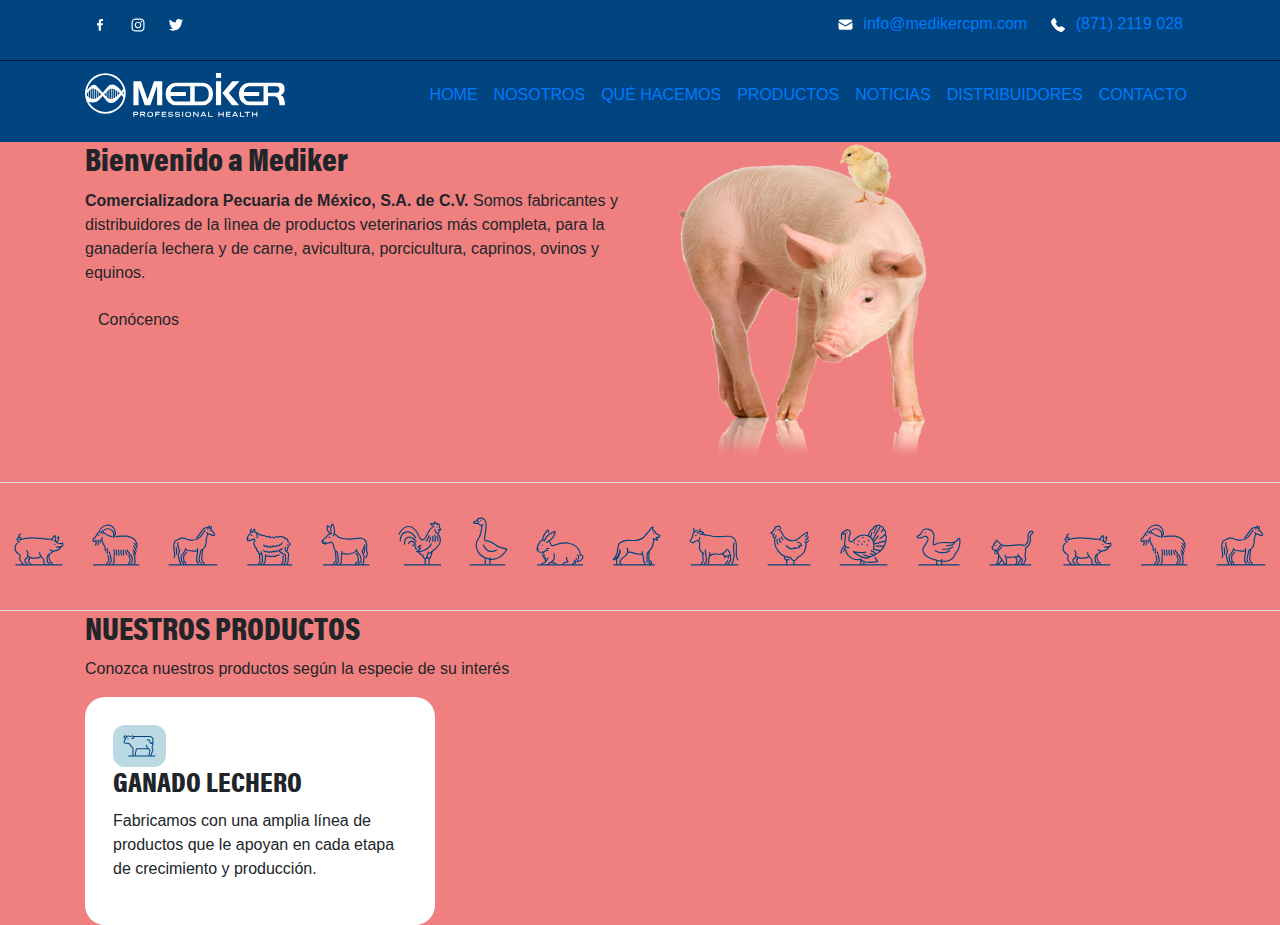
==== index.html @ 8873fb60 "Inicio del proyecto MEDIKER" ====
<!DOCTYPE html>
<html lang="en">
<head>
    <meta charset="UTF-8">
    <meta http-equiv="X-UA-Compatible" content="IE=edge">
    <meta name="viewport" content="width=device-width, initial-scale=1.0">
    <title>Mediker | Inicio</title>
    <!-- FONTS -->
    <link rel="stylesheet" href="https://use.typekit.net/yqw7ezx.css">
    <!-- ESTILOS GENERALES -->
    <link rel="stylesheet" href="Public/css/bootstrap.min.css">
    <link rel="stylesheet" href="Public/css/style.css?ver=1.0.00">
    <!-- ICONS -->
    <link rel="stylesheet" href="Public/css/ionicons.min.css">
</head>
<body>
    <div id="menu_principal">
        <div class="container">
            <header id="inicio_encabezado" class="encabezado">
            <!-- NAVEGACIÓN -->
                <div class="menu_social_top">
                    <!-- MENÚ REDES SOCIALES -->
                    <ul class="list_social">
                        <a href="#" class="social">
                            <li class="item_contact">
                                <svg xmlns="http://www.w3.org/2000/svg" width="6" height="11.692" viewBox="0 0 6 11.692" id="svg_facebook">
                                    <path class="icon_facebook" d="M198.132,27.621V22.312h-1.721V20.221h1.8c0-.675-.036-1.308.007-1.937a2.366,2.366,0,0,1,2.344-2.335c.6-.041,1.214-.007,1.852-.007v1.881c-.454.032-.917.068-1.381.095a.668.668,0,0,0-.679.668c-.04.525-.01,1.054-.01,1.627h2.027c-.082.666-.146,1.281-.248,1.891-.013.08-.221.176-.342.182-.468.021-.937.009-1.452.009v5.326Z" transform="translate(-196.411 -15.929)" fill="#fff"/>
                                </svg>
                            </li>
                        </a>
                        <a href="#" class="social">
                            <li class="item_contact"><img src="" alt="">
                                <svg xmlns="http://www.w3.org/2000/svg" width="14.001" height="14.04" viewBox="0 0 14.001 14.04" id="svg_facebook">
                                    <g transform="translate(234.459 35.5)">
                                        <path class="icon_instagram" d="M4.55,13.04c-.08-.007-.16-.018-.24-.02a7.191,7.191,0,0,1-1.552-.159A3.336,3.336,0,0,1,.414,10.984,4.658,4.658,0,0,1,.023,9C.007,7.6,0,6.2,0,4.792A9.023,9.023,0,0,1,.149,2.88,3.352,3.352,0,0,1,2.045.433,4.749,4.749,0,0,1,4,.037c1.8-.042,3.6-.064,5.393.023A4.148,4.148,0,0,1,10.906.4a3.4,3.4,0,0,1,2.016,2.768c.035.225.052.453.078.68V9.1c-.007.045-.016.09-.022.136-.028.256-.04.515-.084.769a3.457,3.457,0,0,1-1.115,2.084,3.847,3.847,0,0,1-2.387.905c-.308.021-.616.034-.924.05ZM4.919,1.2a11.745,11.745,0,0,0-1.736.113,2.108,2.108,0,0,0-1.85,1.718A6.822,6.822,0,0,0,1.2,4.386Q1.16,5.969,1.177,7.554c.007.725.028,1.452.1,2.172a2.159,2.159,0,0,0,1.039,1.707,2.77,2.77,0,0,0,1.382.383c.936.034,1.873.05,2.81.073v-.02c.343,0,.688.01,1.031,0,.741-.026,1.488-.017,2.22-.11a2.123,2.123,0,0,0,1.925-1.7,5.608,5.608,0,0,0,.139-1.234q.032-1.972.019-3.945A12.938,12.938,0,0,0,11.747,3.3,2.17,2.17,0,0,0,9.923,1.333a7.513,7.513,0,0,0-1.364-.122Q7.5,1.2,6.441,1.195,5.68,1.195,4.919,1.2ZM6.5,9.873a3.332,3.332,0,1,1,.023,0ZM4.339,6.526A2.169,2.169,0,1,0,6.5,4.355,2.163,2.163,0,0,0,4.339,6.526Zm5.639-2.7a.781.781,0,1,1,.008,0Z" transform="translate(-233.959 -35)" fill="#fff"/>
                                        <path class="icon_instagram" d="M8.482,13.54l-3.977,0-.075-.007c-.049,0-.095-.01-.132-.011a7.59,7.59,0,0,1-1.66-.174A3.825,3.825,0,0,1-.038,11.2a5.086,5.086,0,0,1-.439-2.19C-.49,7.848-.5,6.321-.5,4.79A9.476,9.476,0,0,1-.34,2.773,3.842,3.842,0,0,1,1.83-.019,5.323,5.323,0,0,1,3.986-.463C4.719-.48,5.687-.5,6.676-.5s1.9.02,2.739.061a4.6,4.6,0,0,1,1.7.388,3.887,3.887,0,0,1,2.3,3.147c.025.163.042.324.058.479.007.073.015.147.023.22l0,.028V9.135l-.006.039-.008.05c0,.022-.008.043-.01.065-.009.078-.016.161-.023.243-.016.178-.032.362-.064.551a3.96,3.96,0,0,1-1.276,2.375,4.326,4.326,0,0,1-2.685,1.03c-.228.015-.457.027-.679.038l-.253.013Zm-3.908-1H8.456l.242-.012c.218-.011.443-.022.662-.037a3.325,3.325,0,0,0,2.089-.781A2.947,2.947,0,0,0,12.4,9.917c.026-.15.039-.307.054-.472.008-.089.016-.179.026-.267.005-.044.012-.084.019-.123h0V3.879c-.008-.068-.015-.136-.021-.2-.015-.149-.029-.29-.051-.427A2.905,2.905,0,0,0,10.7.86,3.624,3.624,0,0,0,9.366.56C8.539.52,7.659.5,6.676.5S4.737.52,4.01.537a4.192,4.192,0,0,0-1.75.348,2.851,2.851,0,0,0-1.622,2.1A8.7,8.7,0,0,0,.5,4.794C.5,6.318.51,7.841.522,9A4.137,4.137,0,0,0,.866,10.77a2.832,2.832,0,0,0,2.012,1.606,6.76,6.76,0,0,0,1.445.145c.076,0,.148.009.211.016Zm2.41-.139-.49-.012-.841-.02c-.647-.014-1.315-.029-1.974-.054a3.234,3.234,0,0,1-1.628-.458A2.654,2.654,0,0,1,.777,9.773C.7,8.982.684,8.21.677,7.559.666,6.5.672,5.431.7,4.374A7.3,7.3,0,0,1,.845,2.925,2.607,2.607,0,0,1,3.1.824,12.137,12.137,0,0,1,4.913.7C5.406.7,5.92.695,6.441.695c.681,0,1.376.005,2.124.016a8.094,8.094,0,0,1,1.456.132,2.661,2.661,0,0,1,2.221,2.4,13.363,13.363,0,0,1,.1,1.633c.008,1.352,0,2.683-.019,3.955a5.988,5.988,0,0,1-.154,1.345A2.619,2.619,0,0,1,9.82,12.253a16.56,16.56,0,0,1-1.7.1c-.186,0-.378.009-.565.015-.124,0-.257.007-.418.007H6.985ZM6.441,1.695c-.517,0-1.027,0-1.515.009a11.318,11.318,0,0,0-1.662.107A1.6,1.6,0,0,0,1.821,3.145,6.394,6.394,0,0,0,1.7,4.4c-.024,1.046-.03,2.106-.019,3.152.006.631.022,1.376.095,2.129a1.667,1.667,0,0,0,.8,1.33,2.267,2.267,0,0,0,1.138.309c.652.024,1.317.039,1.96.053l.354.008v-.008h.478c.21,0,.42,0,.63,0,.148,0,.27,0,.382-.006.194-.007.389-.011.578-.016a15.575,15.575,0,0,0,1.6-.09,1.636,1.636,0,0,0,1.5-1.326,5.1,5.1,0,0,0,.125-1.123c.021-1.265.027-2.588.019-3.933a12.388,12.388,0,0,0-.09-1.513q0-.034-.009-.067A1.285,1.285,0,0,1,9.987,4.325H9.973a1.262,1.262,0,0,1-.342-.05,3.775,3.775,0,0,1,.723,2.273A3.865,3.865,0,0,1,9.219,9.254a3.79,3.79,0,0,1-2.7,1.119H6.5A3.844,3.844,0,0,1,3.765,9.222,3.8,3.8,0,0,1,2.66,6.511,3.857,3.857,0,0,1,6.493,2.678h.034a3.856,3.856,0,0,1,2.233.729A1.277,1.277,0,0,1,9.695,1.8,7.668,7.668,0,0,0,8.55,1.71C7.807,1.7,7.117,1.695,6.441,1.695Zm.052,1.983A2.854,2.854,0,0,0,3.66,6.518a2.8,2.8,0,0,0,.817,2A2.851,2.851,0,0,0,6.5,9.373h.02A2.86,2.86,0,0,0,9.354,6.537a2.791,2.791,0,0,0-.806-2,2.86,2.86,0,0,0-2.031-.862Zm.015,5.516h0a2.669,2.669,0,0,1,0-5.339h0a2.669,2.669,0,1,1,0,5.339Zm0-4.839v.5a1.664,1.664,0,1,0,1.187.49A1.672,1.672,0,0,0,6.5,4.855Z" transform="translate(-233.959 -35)" fill="rgba(0,0,0,0)"/>
                                    </g>
                                </svg>
                            </li>
                        </a>
                        <a href="#" class="social">
                            <li class="item_contact">
                                <svg xmlns="http://www.w3.org/2000/svg" width="14" height="11.614" viewBox="0 0 14 11.614" id="svg_twitter">
                                    <path class="icon_twitter" d="M247.073,25.076a3.093,3.093,0,0,1-2.65-2l1.22-.081a3.089,3.089,0,0,1-2.253-2.87l1.045.261a3.253,3.253,0,0,1-.638-3.849,8.443,8.443,0,0,0,6.039,3.022A2.974,2.974,0,0,1,250.8,16.7a2.744,2.744,0,0,1,3.5-.188,1.325,1.325,0,0,0,1.469.126c.272-.094.528-.234.792-.353l.114.115-1.018,1.373,1.361-.336c-.177.225-.271.436-.433.534-.938.57-.921,1.506-1.065,2.44a8.231,8.231,0,0,1-12.382,6.035c-.029-.017-.047-.053-.12-.138A6.09,6.09,0,0,0,247.073,25.076Z" transform="translate(-243.016 -15.968)" fill="#fff"/>
                                </svg>
                            </li>
                        </a>
                    </ul>
                    <!-- MENÚ REDES SOCIALES -->
                    <ul class="list_contacto">
                        <a href="#">
                            <li class="item_contact">
                                <svg xmlns="http://www.w3.org/2000/svg" width="14.999" height="11.32" viewBox="0 0 14.999 11.32" id="svg_envelope">
                                    <g transform="translate(180.331 33.402)">
                                        <path class="icon_envelope" d="M2.1,10.315A2.042,2.042,0,0,1,.049,8.673,2,2,0,0,1,0,8.24Q0,5.629,0,3.018c0-.027,0-.054,0-.1L.152,3q3.166,1.932,6.33,3.868a.891.891,0,0,0,1.021,0q3.181-1.947,6.368-3.882c.041-.025.086-.049.129-.074V8.5c-.034.136-.062.272-.107.4a2.046,2.046,0,0,1-2,1.415q-2.529,0-5.058.005Q4.47,10.32,2.1,10.315Zm4.8-4.523Q3.541,3.738.176,1.691a.145.145,0,0,1-.077-.2A2.063,2.063,0,0,1,2.147,0Q4.575,0,7,0h4.853a2.018,2.018,0,0,1,1.791.941,3.946,3.946,0,0,1,.253.54c.049.1.013.158-.084.216q-2.5,1.523-5,3.053c-.568.346-1.137.691-1.7,1.041a.191.191,0,0,1-.1.035A.2.2,0,0,1,6.906,5.792Z" transform="translate(-179.831 -32.902)" fill="#fff"/>
                                        <path class="icon_envelope" d="M6.837,10.82c-1.619,0-3.211,0-4.734-.005A2.553,2.553,0,0,1-.44,8.78,2.481,2.481,0,0,1-.5,8.24c0-1.561,0-3.27,0-5.222,0-.039,0-.073,0-.117l.049-.822.766.444.086.05.006,0L1.5,3.242C3.222,4.291,5,5.375,6.743,6.445a.4.4,0,0,0,.5,0C9.159,5.272,11.112,4.084,13,2.935l.611-.372.09-.052.046-.026.752-.439V8.557l-.015.06c-.008.034-.017.068-.025.1-.026.109-.053.222-.094.342a2.537,2.537,0,0,1-2.471,1.755C10.153,10.818,8.451,10.82,6.837,10.82ZM.5,3.8c0,1.63,0,3.089,0,4.437a1.507,1.507,0,0,0,.035.325A1.536,1.536,0,0,0,2.105,9.815c1.522,0,3.114.005,4.732.005s3.315,0,5.057-.005A1.544,1.544,0,0,0,13.419,8.74c.026-.076.047-.163.068-.254l.012-.051V3.8C11.618,4.947,9.673,6.13,7.763,7.3a1.393,1.393,0,0,1-1.543,0C4.477,6.228,2.7,5.144.983,4.1ZM7.01,6.328a.689.689,0,0,1-.361-.107c-1.837-1.122-4.26-2.6-6.733-4.1a.636.636,0,0,1-.3-.761A2.547,2.547,0,0,1,2.147-.5q1.618,0,3.236,0h6.47A2.527,2.527,0,0,1,14.062.667a2.444,2.444,0,0,1,.221.445c.023.057.045.111.068.159a.64.64,0,0,1-.28.856c-1.287.783-2.6,1.584-3.865,2.359l-1.514.924c-.433.264-.88.536-1.316.807A.683.683,0,0,1,7.01,6.328ZM.663,1.4C2.986,2.814,5.25,4.2,7.008,5.269c.389-.241.782-.48,1.164-.712l1.512-.924c1.193-.729,2.423-1.481,3.64-2.222a1.19,1.19,0,0,0-.1-.191A1.513,1.513,0,0,0,11.853.5H2.148A1.585,1.585,0,0,0,.663,1.4Z" transform="translate(-179.831 -32.902)" fill="rgba(0,0,0,0)"/>
                                    </g>
                                </svg>
                                info@medikercpm.com
                            </li>
                        </a>
                        <a href="#">
                            <li class="item_contact">
                                <svg xmlns="http://www.w3.org/2000/svg" width="14" height="14.019" viewBox="0 0 14 14.019" id="svg_phone">
                                    <path class="icon_phone" d="M1106.02,29.786a7.009,7.009,0,0,1-1.835-.429,12.9,12.9,0,0,1-3.687-2.181,15.9,15.9,0,0,1-3.859-4.547,9.247,9.247,0,0,1-1.085-2.94,1.163,1.163,0,0,1,.142-.865,11.475,11.475,0,0,1,2.313-2.745c.059-.05.125-.093.188-.139a.8.8,0,0,1,1.086.1.68.68,0,0,1,.119.127,18,18,0,0,1,1.734,2.85,3.6,3.6,0,0,1,.166.466.691.691,0,0,1-.149.709c-.23.243-.482.467-.733.687-.317.278-.327.275-.16.665a6.388,6.388,0,0,0,3.686,3.574.257.257,0,0,0,.354-.09c.195-.249.408-.482.621-.718a.877.877,0,0,1,1.1-.251c.465.218.934.436,1.375.7.575.344,1.126.73,1.682,1.1a1.039,1.039,0,0,1,.421.611.543.543,0,0,1-.052.45,3.252,3.252,0,0,1-.312.456,11.069,11.069,0,0,1-2.777,2.274A1.994,1.994,0,0,1,1106.02,29.786Z" transform="translate(-1095.528 -15.767)" fill="#fff"/>
                                </svg>
                                (871) 2119 028
                            </li>
                        </a>
                    </ul>
                </div>
                <nav class="navbar navbar-expand-lg">
                    <a class="navbar-brand" href="#">
                        <img src="Public/images/svg/mediker.svg" alt="logotipo Mediker">
                    </a>
                    <button class="navbar-toggler" type="button" data-toggle="collapse" data-target="#navbarNav" aria-controls="navbarNav" aria-expanded="false" aria-label="Toggle navigation">
                        <span class="navbar-toggler-icon"></span>
                    </button>
                    <div class="collapse navbar-collapse" id="navbarNav">
                        <ul class="navbar-nav">
                            <li class="nav-item active">
                                <a class="nav-link" href="#">HOME</a>
                            </li>
                            <li class="nav-item">
                                <a class="nav-link" href="#">NOSOTROS</a>
                            </li>
                            <li class="nav-item">
                                <a class="nav-link" href="#">QUÉ HACEMOS</a>
                            </li>
                            <li class="nav-item">
                                <a class="nav-link">PRODUCTOS</a>
                            </li>
                            <li class="nav-item">
                                <a class="nav-link">NOTICIAS</a>
                            </li>
                            <li class="nav-item">
                                <a class="nav-link">DISTRIBUIDORES</a>
                            </li>
                            <li class="nav-item">
                                <a class="nav-link">CONTACTO</a>
                            </li>
                        </ul>
                    </div>
                </nav>
                <!-- SLIDER -->
            </header>
        </div>
    </div>
    <section id="slide">

    </section>
    <!-- BIENVENIDO -->
    <section id="bienvenido" class="bienvenido">
        <div class="container">
            <div class="row">
                <div class="col-md-6">
                    <h1 class="tit_general">Bienvenido a Mediker</h1>
                    <p class="txt_general"><b>Comercializadora Pecuaria de México, S.A. de C.V.</b> Somos fabricantes y distribuidores de la lìnea de productos veterinarios más completa, para la ganadería lechera y de carne, avicultura, porcicultura, caprinos, ovinos y equinos.</p>
                    <div class="cont_btn">
                        <a href="#" class="btn btn_principal">Conócenos</a>
                    </div>
                </div>
                <div class="col-md-6">
                    <img class="img-fluid" src="Public/images/Mediker-cuidado-de-los-animales.png" alt="Mediker - Comercializadora Pecuaria de México">
                </div>
            </div>
        </div>
    </section>
    <!-- LIST ANIMALES -->
    <section id="animals" class="cont_animals">
        <ul class="list_animals">
            <li class="item_animals">
                <img src="Public/images/svg/cerdito.svg" alt="icono de un cerdito - Mediker">
            </li>
            <li class="item_animals">
                <img src="Public/images/svg/cabra.svg" alt="icono de una cabra - Mediker">
            </li>
            <li class="item_animals">
                <img src="Public/images/svg/caballo.svg" alt="icono de un caballo - Mediker">
            </li>
            <li class="item_animals">
                <img src="Public/images/svg/borrego.svg" alt="icono de un borrego - Mediker">
            </li>
            <li class="item_animals">
                <img src="Public/images/svg/burro.svg" alt="icono de un burro - Mediker">
            </li>
            <li class="item_animals">
                <img src="Public/images/svg/gallo.svg" alt="icono de un gallo - Mediker">
            </li>
            <li class="item_animals">
                <img src="Public/images/svg/ganzo.svg" alt="icono de un ganzo - Mediker">
            </li>
            <li class="item_animals">
                <img src="Public/images/svg/conejo.svg" alt="icono de un conejo - Mediker">
            </li>
            <li class="item_animals">
                <img src="Public/images/svg/perro.svg" alt="icono de un perro - Mediker">
            </li>
            <li class="item_animals">
                <img src="Public/images/svg/vaca.svg" alt="icono de un vaca - Mediker">
            </li>
            <li class="item_animals">
                <img src="Public/images/svg/gallina.svg" alt="icono de un gallina - Mediker">
            </li>
            <li class="item_animals">
                <img src="Public/images/svg/guajolote.svg" alt="icono de un guajolote - Mediker">
            </li>
            <li class="item_animals">
                <img src="Public/images/svg/pato.svg" alt="icono de un pato - Mediker">
            </li>
            <li class="item_animals">
                <img src="Public/images/svg/gato.svg" alt="icono de un gato - Mediker">
            </li>
            <li class="item_animals">
                <img src="Public/images/svg/cerdito.svg" alt="icono de un cerdito - Mediker">
            </li>
            <li class="item_animals">
                <img src="Public/images/svg/cabra.svg" alt="icono de una cabra - Mediker">
            </li>
            <li class="item_animals">
                <img src="Public/images/svg/caballo.svg" alt="icono de un caballo - Mediker">
            </li>
        </ul>
    </section>
    <section id="nuestros_productos">
        <div class="container">
            <div class="row">
                <div class="col-md-12">
                    <h2 class="tit_secundario">NUESTROS PRODUCTOS</h2>
                    <p>Conozca nuestros productos según la especie de su interés</p>
                </div>
            </div>
            <div class="row">
                <div class="col-md-4">
                    <article class="card_product">
                        <div class="cont_card_icon">
                            <img src="Public/images/svg/vaca_lechera.svg" alt="Mediker icono de una vaca lechera">
                            <h3 class="tit_tercero">GANADO LECHERO</h3>
                            <p class="txt_general">Fabricamos con una amplia línea de productos que le apoyan en cada etapa de crecimiento y producción.</p>
                        </div>
                    </article>
                </div>
                <div class="col-md-4"></div>
                <div class="col-md-4"></div>
            </div>
        </div>
    </section>
    
    <!-- JQUERY -->
    <script src="https://ajax.googleapis.com/ajax/libs/jquery/3.3.1/jquery.min.js"></script>

    <!-- SCRIPT GENERALES -->
    <script type="text/javascript" src="Public/js/bootstrap.min.js"></script>
</body>
</html>
---- Public/css/style.css ----
@font-face {
    font-family: 'acumin_pro_condensed_blackRg';
    src: url('../fonts/acumin_pro_condensed_black-webfont.woff2') format('woff2'),
         url('../fonts/acumin_pro_condensed_black-webfont.woff') format('woff');
    font-weight: normal;
    font-style: normal;
}

:root{
    --color-white:#ffffff;
    --color-black:#000000;
    --color-azul-light:#BAD9E2;
    --color-azul-rey:#004480;
    --color-azul-rey-dark:#00173E;
    --color-gris-white:#DFDFDF;
    --font-acumin-variable-concept:'acumin_pro_condensed_blackRg';
    --font-acumin-pro-condensed: acumin-pro-condensed, sans-serif;
}

body{
    background-color: lightcoral;
    font-size: 16px;
}

    /* FONTS */
h1, h2, h3, h4{
    font-family: var(--font-acumin-variable-concept);
}
p, a{
    font-family: var(--font-acumin-pro-condensed);
}
.tit_general{
    font-size: 2rem;
    font-family: var(--font-acumin-variable-concept);
}
.txt_general{
    font-family: var(--font-acumin-pro-condensed);
    font-size: 1rem;
    font-weight: normal;
    
}

/* __NAVEGACIÓN__ */
#menu_principal{
    background-color: var(--color-azul-rey);
}
#menu_principal > div::before, #menu_pringit scipal > div::after{
    position: absolute;
    content: "";
    width: 100%;
    left: 0;
    height: 1px;
    background-color: var(--color-azul-rey-dark);
}
#menu_principal > div::before{
    top: 60px;
}
#menu_principal > div::after{
    bottom: 0px;
}

#navbarNav{
    justify-content: flex-end!important;
}
.navbar{
    padding: 20px 0px;
}
    /* NAV TOP */
.menu_social_top{
    background-color: var(--color-azul-rey);
    width: 100%;
    display: flex;
    flex-direction: row;
    justify-content: space-between;
}
.list_social, .list_contacto{
    padding: 12px 0px;
    display: inherit;
    padding-left: 0;
    list-style: none;
    margin-bottom: 0;
    z-index: 99999;
}
.list_contacto svg{
    margin-right: 6px;
}
.item_contact{
    margin: 0px 12px;
}



/* __HOME PAGE__ */
    /* NUESTROS PRODUCTOS */
#animals{
    padding: 34px 0px 28px 0px;
    border-top: 1px solid var(--color-gris-white);
    border-bottom: 1px solid var(--color-gris-white);
}
.list_animals{
    list-style: none;
    display: flex;
    flex-direction: row;
    justify-content: space-around;
    align-items: flex-end;
    padding-left: 0;
}

    /* CARDS */
.card_product{
    box-sizing: border-box;
    background-color: var(--color-white);
    width: 100%;
    height: auto;
    padding: 28px;
    border-radius: 20px;
}
.cont_card_icon img{
    background-color: var(--color-azul-light);
    padding: 10px;
    border-radius: 12px;
}
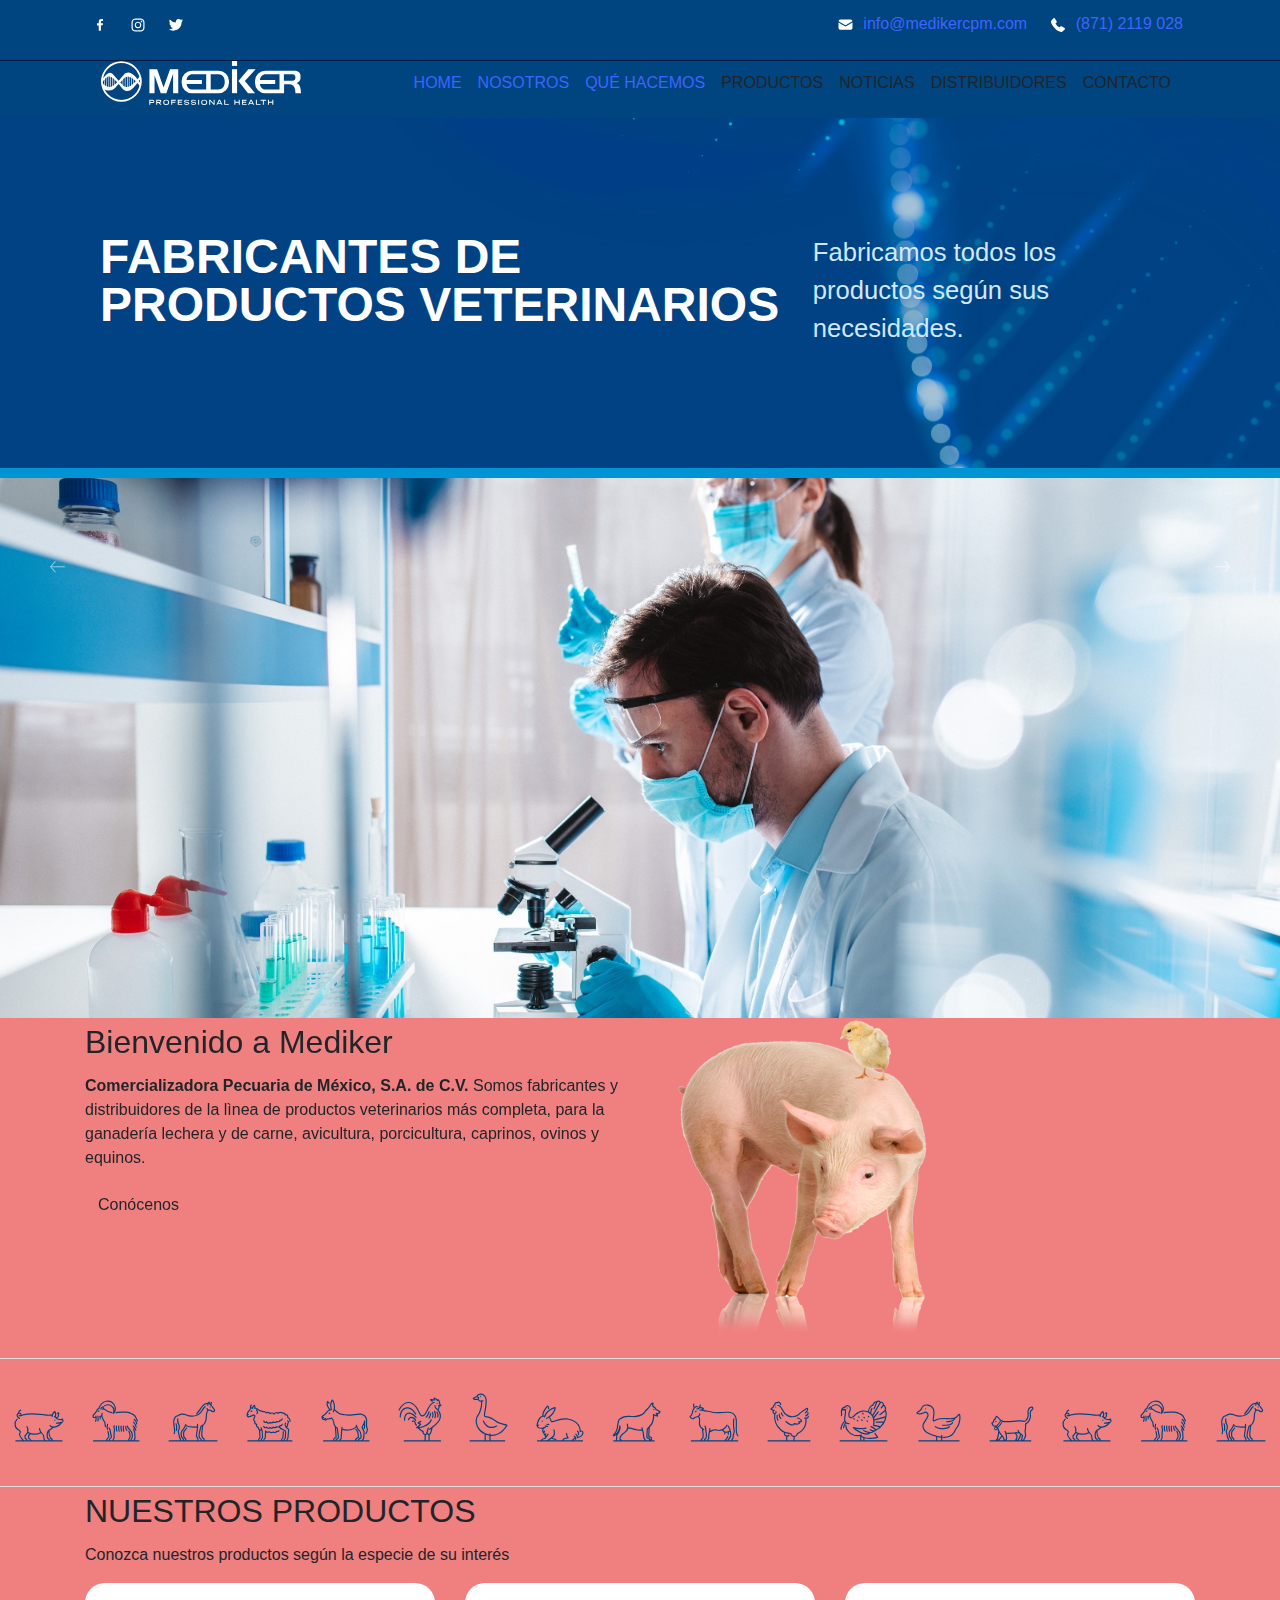
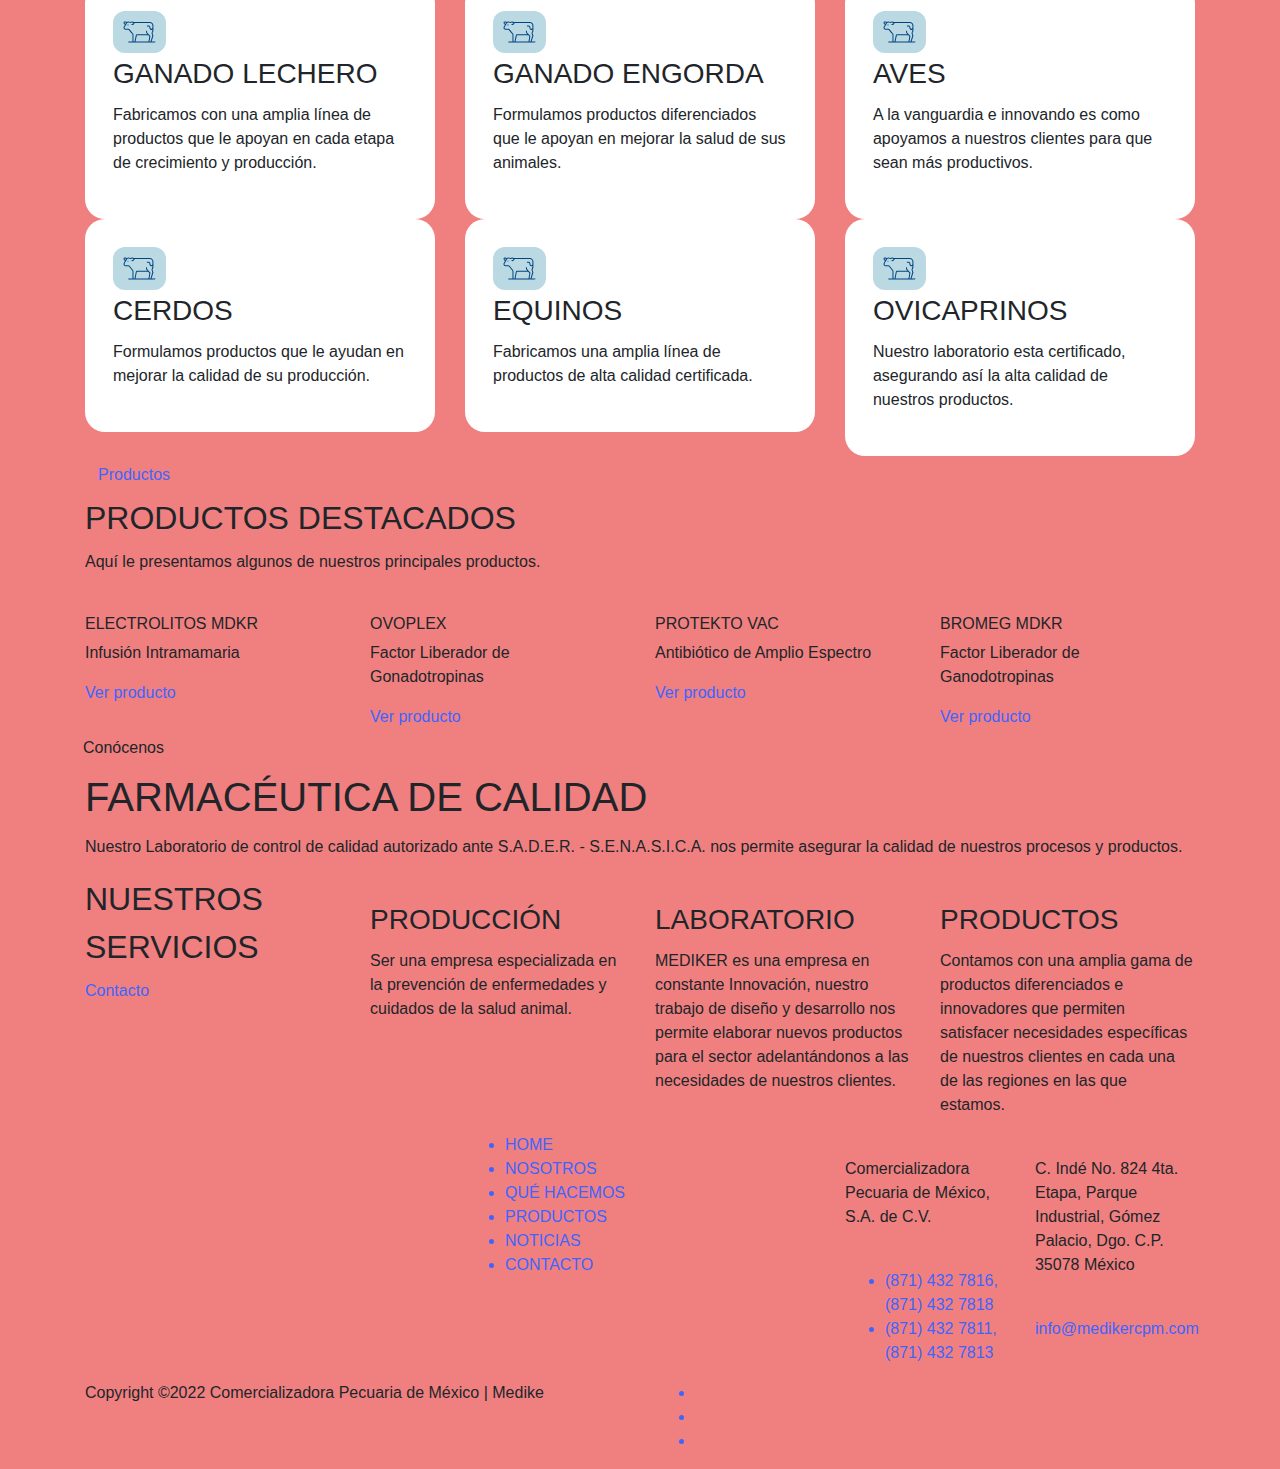
==== commit 60a6f291: "Se agrego el slider principal y algunos estilos para el encabezado" ====
--- a/index.html
+++ b/index.html
@@ -7,11 +7,16 @@
     <title>Mediker | Inicio</title>
     <!-- FONTS -->
     <link rel="stylesheet" href="https://use.typekit.net/yqw7ezx.css">
+    <!-- ICONS -->
+    <link rel="stylesheet" href="Public/css/ionicons.min.css">
+    
     <!-- ESTILOS GENERALES -->
     <link rel="stylesheet" href="Public/css/bootstrap.min.css">
-    <link rel="stylesheet" href="Public/css/style.css?ver=1.0.00">
-    <!-- ICONS -->
-    <link rel="stylesheet" href="Public/css/ionicons.min.css">
+    <link rel="stylesheet" href="Public/css/animate.css">
+    <link rel="stylesheet" href="Public/css/style.css?ver=1.0.0">
+    
+    <link rel="stylesheet" href="Public/css/owl.carousel.min.css">
+    <link rel="stylesheet" href="Public/css/slide.css?ver=1.0.0">
 </head>
 <body>
     <div id="menu_principal">
@@ -106,9 +111,51 @@
             </header>
         </div>
     </div>
-    <section id="slide">
-
-    </section>
+
+    <!-- SLIDER -->
+    <div class="home-slider owl-carousel js-fullheight">
+        <!-- SLIDE 01 -->
+        <div class="slider-item js-fullheight slider-item01">
+            <!--<div class="overlay"></div>-->
+            <!-- SLIDE SUPERIOR -->
+            <div class="row no-gutters align-items-center justify-content-center slide_cont_up">
+                <div class="container">
+                    <!-- SLIDE TXT LEFT -->
+                    <div class="col-md-12 ftco-animate slide_txt">
+                        <h4 class="tit_slider">FABRICANTES DE PRODUCTOS VETERINARIOS</h4>
+                        <!-- SLIDE TXT LEFT -->
+                        <p class="txt_slide">Fabricamos todos los productos según sus necesidades.</p>
+                    </div>
+                </div>
+            </div>
+            <!-- SLIDE INFERIOR -->
+            <div class="row no-gutters slide_cont_down">
+                <div class="col-md-12 slide_img">
+                </div>    
+            </div>
+        </div>
+        <!-- SLIDE 02 -->
+        <div class="slider-item js-fullheight slider-item02">
+            <div class="overlay"></div>
+            <div class="container">
+                <div class="row no-gutters slider-text js-fullheight align-items-center justify-content-center">
+                    <div class="col-md-12 ftco-animate">
+                        <div class="text w-100 text-center">
+                            <h2 class="sub_slider">¿Estas listo para </h2>
+                            <h1 class="tit_slider">Conocer el mundo?</h1>
+                            <div class="content_btn">
+                                <a class="btn_gen btn_secundario" href="destinos.php">Ver destinos 
+                                    <img class="icon_airplane" src="Public/images/icon_airplane.svg" alt="">
+                                </a>
+                            </div>
+                        </div>
+                    </div>
+                </div>
+            </div>
+        </div>
+
+        
+    </div>
     <!-- BIENVENIDO -->
     <section id="bienvenido" class="bienvenido">
         <div class="container">
@@ -182,6 +229,7 @@
             </li>
         </ul>
     </section>
+    <!-- NUESTROS PRODCUTOS -->
     <section id="nuestros_productos">
         <div class="container">
             <div class="row">
@@ -191,6 +239,7 @@
                 </div>
             </div>
             <div class="row">
+                <!-- G. LECHERO -->
                 <div class="col-md-4">
                     <article class="card_product">
                         <div class="cont_card_icon">
@@ -200,14 +249,247 @@
                         </div>
                     </article>
                 </div>
-                <div class="col-md-4"></div>
-                <div class="col-md-4"></div>
-            </div>
-        </div>
-    </section>
+                <!-- G. ENGORDA -->
+                <div class="col-md-4">
+                    <article class="card_product">
+                        <div class="cont_card_icon">
+                            <img src="Public/images/svg/vaca_lechera.svg" alt="Mediker icono de una vaca lechera">
+                            <h3 class="tit_tercero">GANADO ENGORDA</h3>
+                            <p class="txt_general">Formulamos productos diferenciados que le apoyan en mejorar la salud de sus animales.</p>
+                        </div>
+                    </article>
+                </div>
+                <!-- AVES -->
+                <div class="col-md-4">
+                    <article class="card_product">
+                        <div class="cont_card_icon">
+                            <img src="Public/images/svg/vaca_lechera.svg" alt="Mediker icono de una vaca lechera">
+                            <h3 class="tit_tercero">AVES</h3>
+                            <p class="txt_general">A la vanguardia e innovando es como apoyamos a nuestros clientes para que sean más productivos.</p>
+                        </div>
+                    </article>
+                </div>
+            </div>
+            <div class="row">
+                <!-- CERDOS -->
+                <div class="col-md-4">
+                    <article class="card_product">
+                        <div class="cont_card_icon">
+                            <img src="Public/images/svg/vaca_lechera.svg" alt="Mediker icono de una vaca lechera">
+                            <h3 class="tit_tercero">CERDOS</h3>
+                            <p class="txt_general">Formulamos productos que le ayudan en mejorar la calidad de su producción.</p>
+                        </div>
+                    </article>
+                </div>
+                <!-- EQUINOS -->
+                <div class="col-md-4">
+                    <article class="card_product">
+                        <div class="cont_card_icon">
+                            <img src="Public/images/svg/vaca_lechera.svg" alt="Mediker icono de una vaca lechera">
+                            <h3 class="tit_tercero">EQUINOS</h3>
+                            <p class="txt_general">Fabricamos una amplia línea de productos de alta calidad certificada.</p>
+                        </div>
+                    </article>
+                </div>
+                <!-- OVICAPRINOS -->
+                <div class="col-md-4">
+                    <article class="card_product">
+                        <div class="cont_card_icon">
+                            <img src="Public/images/svg/vaca_lechera.svg" alt="Mediker icono de una vaca lechera">
+                            <h3 class="tit_tercero">OVICAPRINOS</h3>
+                            <p class="txt_general">Nuestro laboratorio esta certificado, asegurando así la alta calidad de nuestros productos.</p>
+                        </div>
+                    </article>
+                </div>
+            </div>
+            <div class="row">
+                <div class="col-md-12">
+                    <div class="btn btn_principal">
+                        <a href="#">Productos</a>
+                    </div>
+                </div>
+            </div>
+        </div>
+    </section>
+
+    <!-- PRODUCTOS DESTACADOS -->
+    <section id="pto_destacado" class="cont_destacado">
+        <div class="container">
+            <div class="row">
+                <div class="col-md-12">
+                    <h2 class="tit_secundario">PRODUCTOS DESTACADOS</h2>
+                    <p>Aquí le presentamos algunos de nuestros principales productos.</p>
+                </div>
+            </div>
+            <div class="row fila_destacados">
+                <div class="col-md-3">
+                    <div class="cont_pto_destacado">
+                        <img src="" alt="">
+                        <h6>ELECTROLITOS MDKR</h6>
+                        <p>Infusión Intramamaria</p>
+                        <a class="btn_complementario" href="#">Ver producto</a>
+                    </div>
+                </div>
+                <div class="col-md-3">
+                    <div class="cont_pto_destacado">
+                        <img src="" alt="">
+                        <h6>OVOPLEX</h6>
+                        <p>Factor Liberador de Gonadotropinas</p>
+                        <a class="btn_complementario" href="#">Ver producto</a>
+                    </div>
+                </div>
+                <div class="col-md-3">
+                    <div class="cont_pto_destacado">
+                        <img src="" alt="">
+                        <h6>PROTEKTO VAC</h6>
+                        <p>Antibiótico de Amplio Espectro</p>
+                        <a class="btn_complementario" href="#">Ver producto</a>
+                    </div>
+                </div>
+                <div class="col-md-3">
+                    <div class="cont_pto_destacado">
+                        <img src="" alt="">
+                        <h6>BROMEG MDKR</h6>
+                        <p>Factor Liberador de Ganodotropinas</p>
+                        <a class="btn_complementario" href="#">Ver producto</a>
+                    </div>
+                </div>
+            </div>
+            <div class="row">
+                <div class="cont_btn">
+                    <a href="#" class="btn btn_principal">Conócenos</a>
+                </div>    
+            </div>
+        </div>
+    </section>
+
+    <!-- BANNER FARMACÉUTICA -->
+    <section id="banner_farma" class="cont_farmaceutica">
+        <div class="container">
+            <!-- LEFT -->
+            <div class="cont_txt_left">
+                <h1 class="tit_principal_bn">FARMACÉUTICA DE CALIDAD</h1>
+                <p>Nuestro Laboratorio de control de calidad autorizado ante S.A.D.E.R. - S.E.N.A.S.I.C.A. nos permite asegurar la calidad de nuestros procesos y productos.</p>
+            </div>
+            <!-- RIGHT -->
+            <div class="cont_img_right"></div>
+        </div>
+    </section>
+
+    <!-- NUESTROS SERVICIOS -->
+    <section class="id_servicios" id="n_servicios">
+        <div class="container">
+            <div class="row">
+                <div class="col-md-3">
+                    <h2 class="tit_secundario_bn">NUESTROS SERVICIOS</h2>
+                    <a class="btn_principal" href="#">Contacto</a>
+                </div>
+                <div class="col-md-3">
+                    <img src="" alt="">
+                    <h3 class="tit_terciario_bn">PRODUCCIÓN</h3>
+                    <p>Ser una empresa especializada en la prevención de enfermedades y cuidados de la salud animal.</p>
+                </div>
+                <div class="col-md-3">
+                    <img src="" alt="">
+                    <h3 class="tit_terciario_bn">LABORATORIO</h3>
+                    <p>MEDIKER es una empresa en constante Innovación, nuestro trabajo de diseño y desarrollo nos permite elaborar nuevos productos para el sector adelantándonos a las necesidades de nuestros clientes.</p>
+                </div>
+                <div class="col-md-3">
+                    <img src="" alt="">
+                    <h3 class="tit_terciario_bn">PRODUCTOS</h3>
+                    <p>Contamos con una amplia gama de productos diferenciados e innovadores que permiten satisfacer necesidades específicas de nuestros clientes en cada una de las regiones en las que estamos.</p>
+                </div>
+            </div>
+        </div>
+    </section>
+
+    <footer id="foot">
+        <div class="container">
+            <div class="row">
+                <div class="col-md-4">
+                    <img src="" alt="">
+                </div>
+                <div class="col-md-4">
+                    <ul class="list_footer_menu">
+                        <a href="">
+                            <li class="item_footer_menu">HOME</li>
+                        </a>
+                        <a href="">
+                            <li class="item_footer_menu">NOSOTROS</li>
+                        </a>
+                        <a href="">
+                            <li class="item_footer_menu">QUÉ HACEMOS</li>
+                        </a>
+                        <a href="">
+                            <li class="item_footer_menu">PRODUCTOS</li>
+                        </a>
+                        <a href="">
+                            <li class="item_footer_menu">NOTICIAS</li>
+                        </a>
+                        <a href="">
+                            <li class="item_footer_menu">CONTACTO</li>
+                        </a>
+                    </ul>
+                </div>
+                <div class="col-md-4">
+                    <div class="row">
+                        <div class="col-md-6">
+                            <div class="cont_card_footer">
+                                <img src="" alt="">
+                                <p>Comercializadora Pecuaria de México, S.A. de C.V.</p>
+                            </div>
+                            <div class="cont_card_footer">
+                                <img src="" alt="">
+                                <ul class="list_contact_phone">
+                                    <a href="#">
+                                        <li class="item_phone_">(871) 432 7816, (871) 432 7818</li>
+                                    </a>
+                                    <a href="#">
+                                        <li class="item_phone">(871) 432 7811, (871) 432 7813</li>
+                                    </a>
+                                </ul>
+                            </div>
+                        </div>
+                        <div class="col-md-6">
+                            <div class="cont_card_footer">
+                                <img src="" alt="">
+                                <p>C. Indé No. 824 4ta. Etapa, Parque Industrial, Gómez Palacio, Dgo. C.P. 35078 México</p>
+                            </div>
+                            <div class="cont_card_footer">
+                                <img src="" alt="">
+                                <a href="#">info@medikercpm.com</a>
+                            </div>
+                        </div>
+                    </div>
+                </div>
+            </div>
+            <div class="row">
+                <div class="col-md-6">
+                    <p>Copyright ©2022 Comercializadora Pecuaria de México | Medike</p>
+                </div>
+                <div class="col-md-6">
+                    <ul class="list_footer_social">
+                        <a href="#">
+                            <li class="item_foot_social"></li>
+                        </a>
+                        <a href="#">
+                            <li class="item_foot_social"></li>
+                        </a>
+                        <a href="#">
+                            <li class="item_foot_social"></li>
+                        </a>
+                    </ul>
+                </div>
+            </div>
+        </div>
+    </footer>
     
     <!-- JQUERY -->
     <script src="https://ajax.googleapis.com/ajax/libs/jquery/3.3.1/jquery.min.js"></script>
+
+    <!-- SLIDE -->
+    <script type="text/javascript" src="Public/js/owl.carousel.min.js" ></script>
+    <script type="text/javascript" src="Public/js/slider.js?ver=1.4.0" ></script>
 
     <!-- SCRIPT GENERALES -->
     <script type="text/javascript" src="Public/js/bootstrap.min.js"></script>
--- a/Public/css/style.css
+++ b/Public/css/style.css
@@ -1,20 +1,27 @@
-@font-face {
+/*@font-face {
     font-family: 'acumin_pro_condensed_blackRg';
     src: url('../fonts/acumin_pro_condensed_black-webfont.woff2') format('woff2'),
          url('../fonts/acumin_pro_condensed_black-webfont.woff') format('woff');
     font-weight: normal;
     font-style: normal;
-}
+}*/
 
 :root{
     --color-white:#ffffff;
     --color-black:#000000;
+    --color-azul-txt-slide:#D1E8FF;
     --color-azul-light:#BAD9E2;
     --color-azul-rey:#004480;
+    --color-azul-normal:#0094D4;
     --color-azul-rey-dark:#00173E;
     --color-gris-white:#DFDFDF;
-    --font-acumin-variable-concept:'acumin_pro_condensed_blackRg';
     --font-acumin-pro-condensed: acumin-pro-condensed, sans-serif;
+}
+
+.estilo{
+    font-family: acumin-pro-condensed,sans-serif;
+font-weight: 800;
+font-style: normal;
 }
 
 body{
@@ -37,7 +44,6 @@
     font-family: var(--font-acumin-pro-condensed);
     font-size: 1rem;
     font-weight: normal;
-    
 }
 
 /* __NAVEGACIÓN__ */
@@ -88,6 +94,49 @@
     margin: 0px 12px;
 }
 
+    /* SLIDE */
+.slide_txt{
+    display: flex;
+    flex-direction: row;
+    flex-wrap: nowrap;
+}
+h4.tit_slider{
+    font-family: var(--font-acumin-pro-condensed);
+    color: var(--color-white);
+    font-size: 3rem;
+    font-weight: 800;
+    line-height: 3rem;
+    width: 66%;
+}
+.txt_slide{
+    font-family: var(--font-acumin-pro-condensed);
+    color: var(--color-azul-txt-slide);
+    font-size: 1.6rem;
+    width: 33%;
+}
+.slide_cont_up::after{
+    position: absolute;
+    content: "";
+    width: 100%;
+    height: 10px;
+    left: 0;
+    bottom: 60%;
+    background-color: var(--color-azul-normal);
+}
+.slide_cont_up{
+    background-image: url("../images/mediker_slide_txt.jpg");
+    background-position: right center;
+    background-size: cover;
+    background-repeat: no-repeat;
+    height: 40vh;
+}
+.slide_cont_down{
+    background-image: url("../images/Mediker-bg-slider-01.jpg");
+    background-position: center bottom;
+    background-size: cover;
+    background-repeat: no-repeat;
+    height: 60vh;
+}
 
 
 /* __HOME PAGE__ */
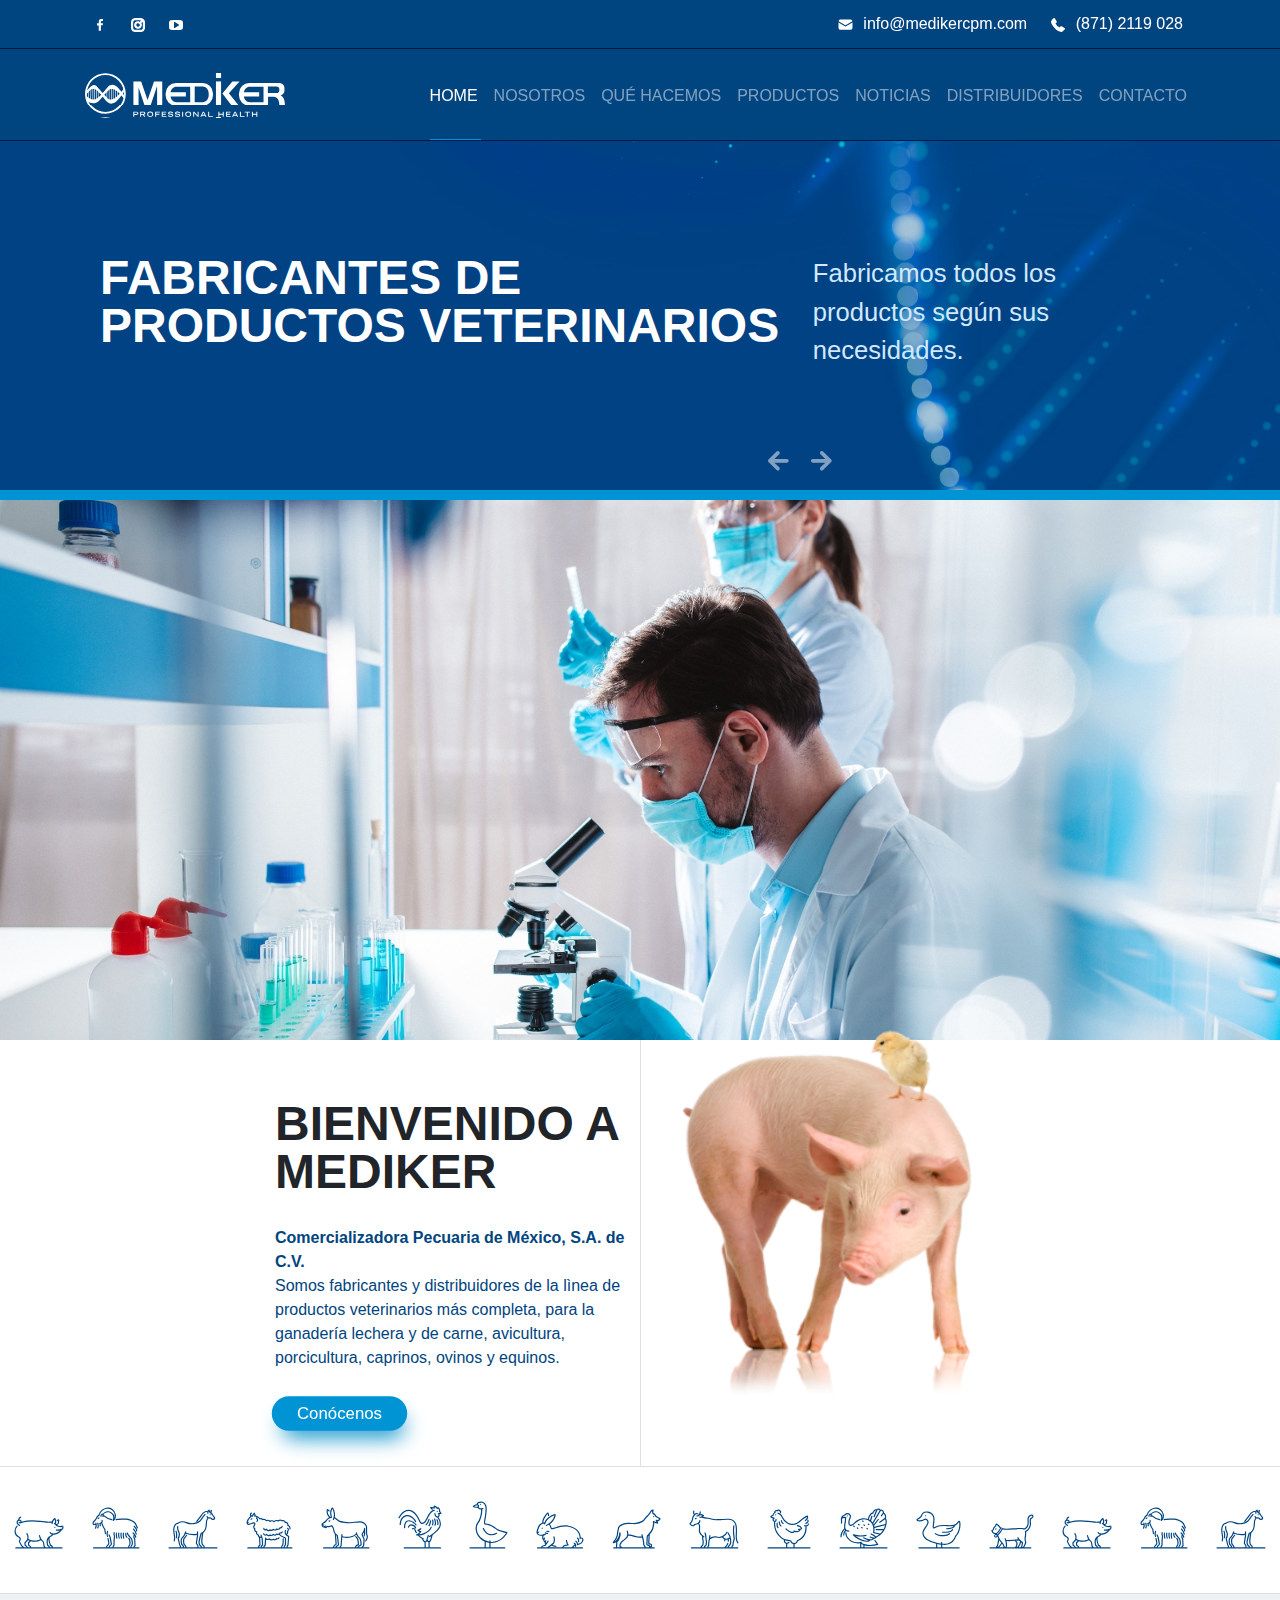
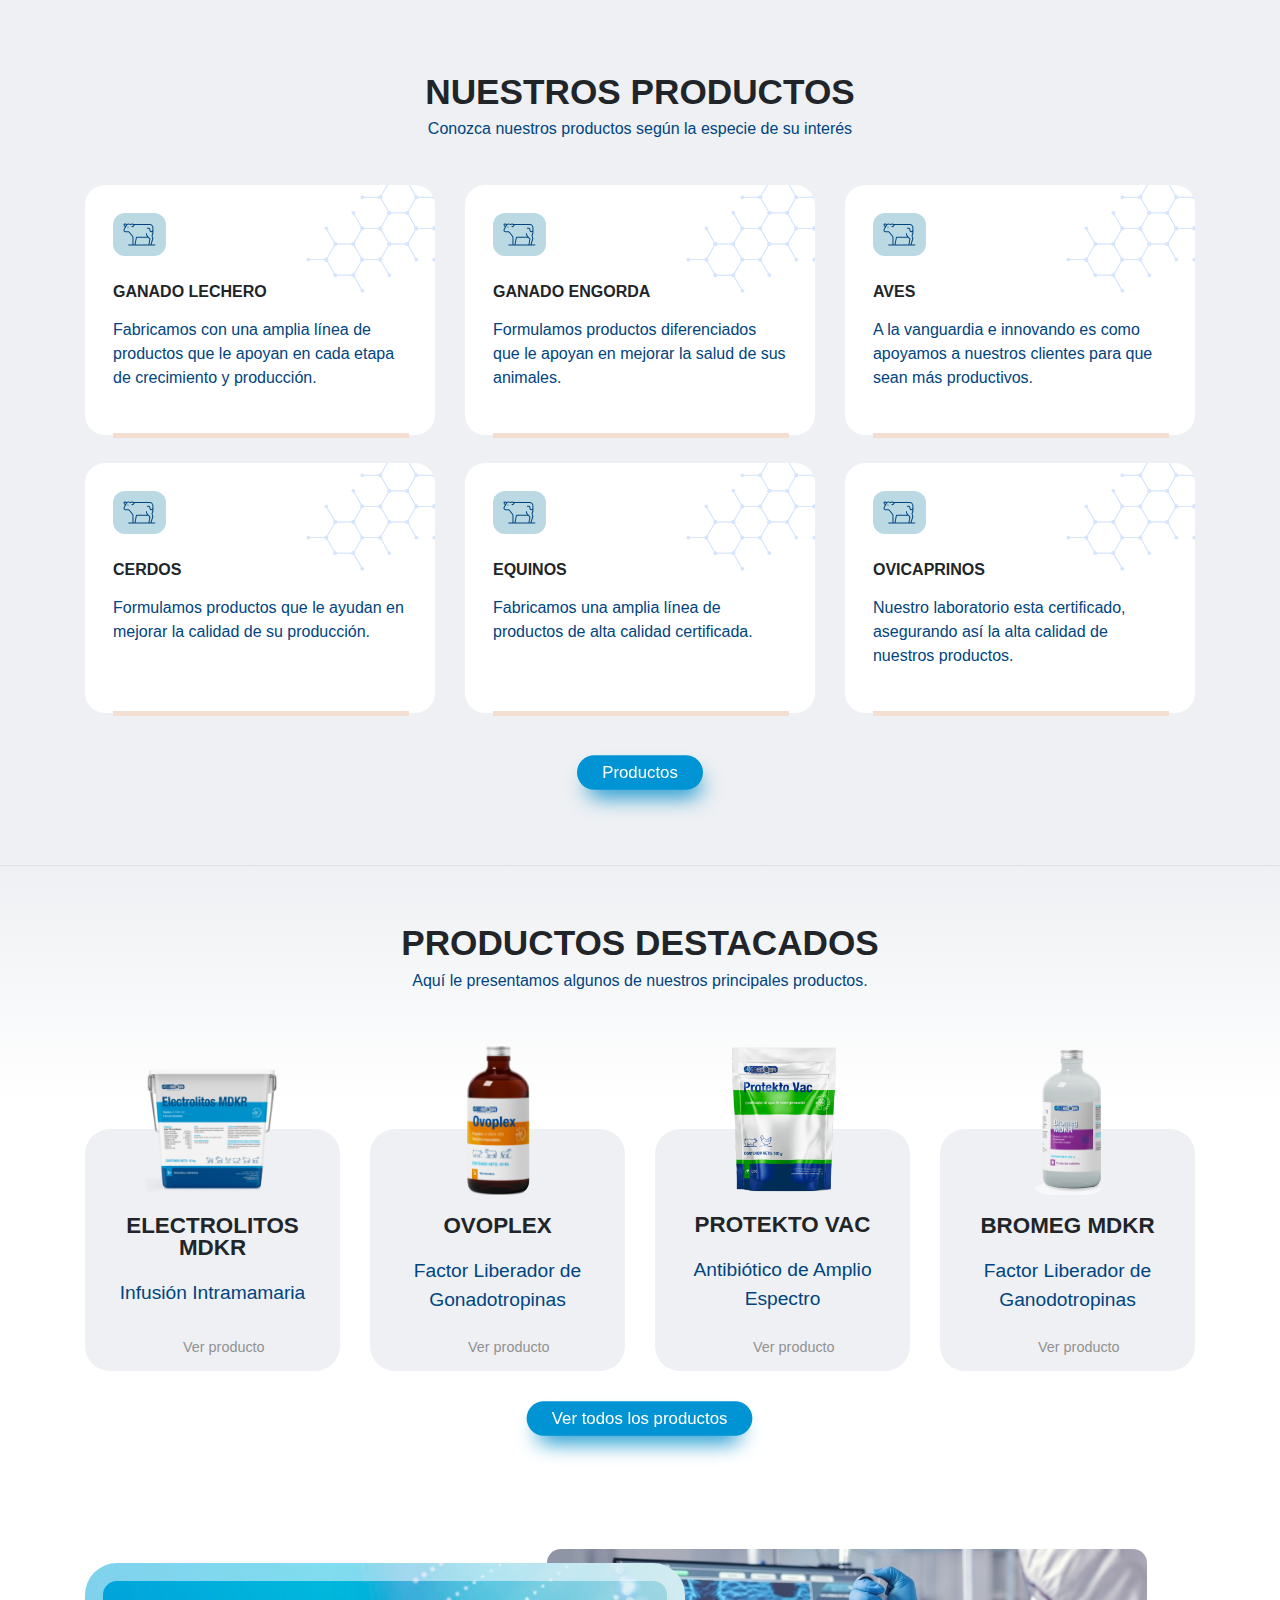
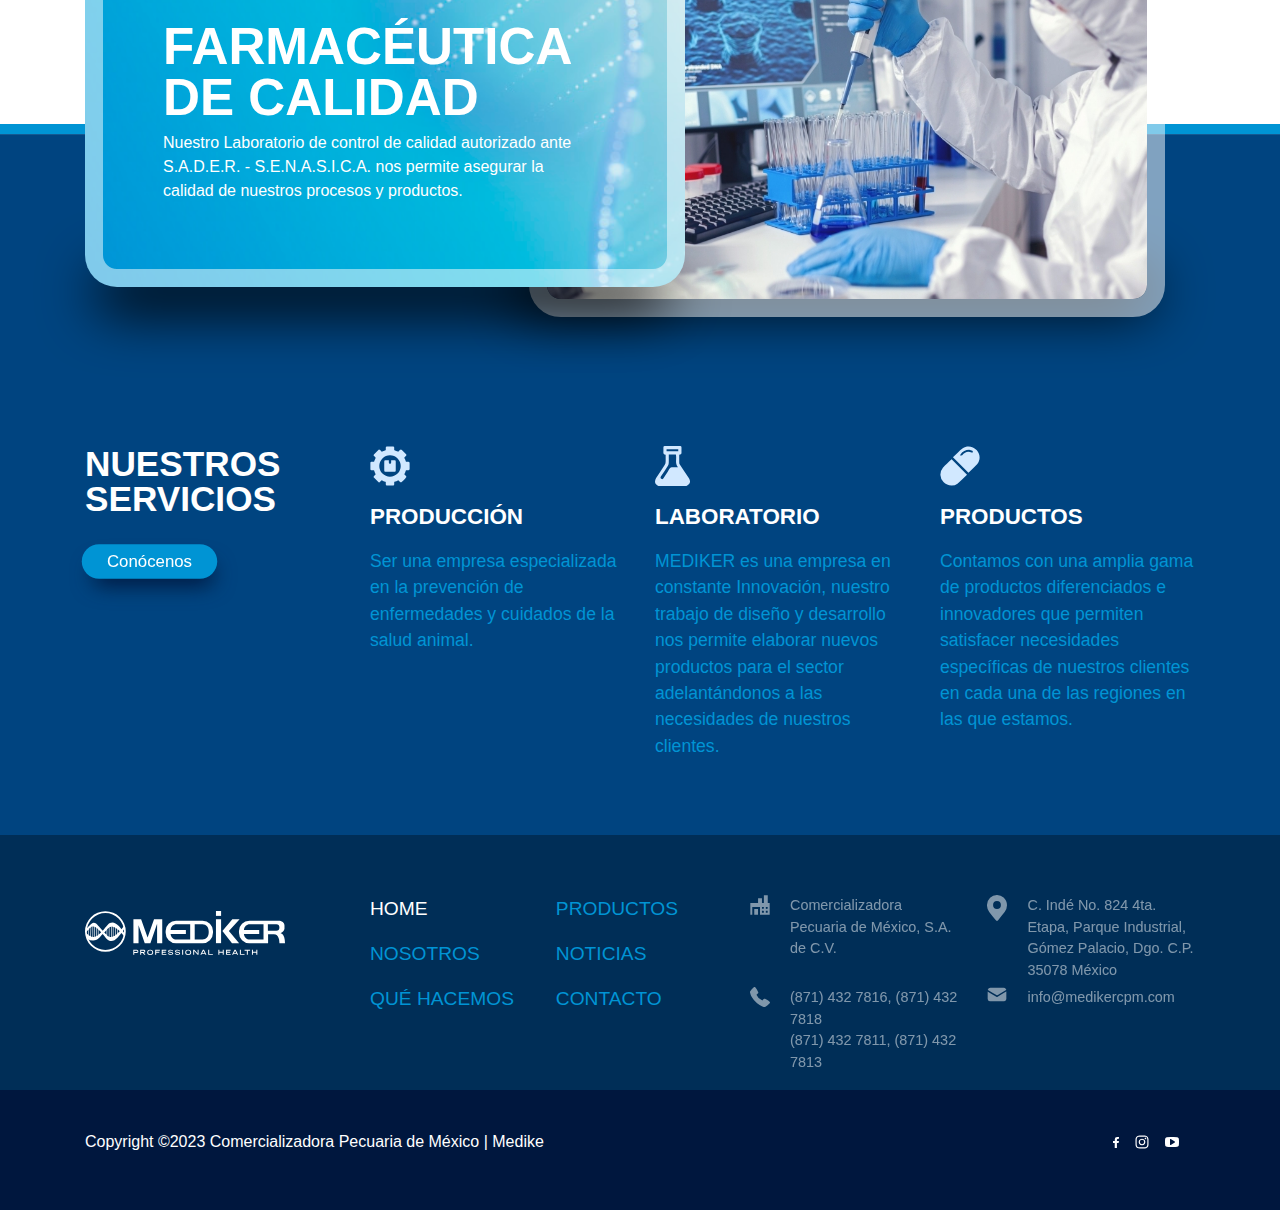
==== commit d628ed30: "Actualizacion de estilos" ====
--- a/index.html
+++ b/index.html
@@ -4,7 +4,7 @@
     <meta charset="UTF-8">
     <meta http-equiv="X-UA-Compatible" content="IE=edge">
     <meta name="viewport" content="width=device-width, initial-scale=1.0">
-    <title>Mediker | Inicio</title>
+    <title>Mediker - Comercializadora Pecuaria de México</title>
     <!-- FONTS -->
     <link rel="stylesheet" href="https://use.typekit.net/yqw7ezx.css">
     <!-- ICONS -->
@@ -18,7 +18,7 @@
     <link rel="stylesheet" href="Public/css/owl.carousel.min.css">
     <link rel="stylesheet" href="Public/css/slide.css?ver=1.0.0">
 </head>
-<body>
+<body onload="cargandoHome();">
     <div id="menu_principal">
         <div class="container">
             <header id="inicio_encabezado" class="encabezado">
@@ -26,14 +26,14 @@
                 <div class="menu_social_top">
                     <!-- MENÚ REDES SOCIALES -->
                     <ul class="list_social">
-                        <a href="#" class="social">
+                        <a href="https://www.facebook.com/MedikerPH/" class="social">
                             <li class="item_contact">
                                 <svg xmlns="http://www.w3.org/2000/svg" width="6" height="11.692" viewBox="0 0 6 11.692" id="svg_facebook">
                                     <path class="icon_facebook" d="M198.132,27.621V22.312h-1.721V20.221h1.8c0-.675-.036-1.308.007-1.937a2.366,2.366,0,0,1,2.344-2.335c.6-.041,1.214-.007,1.852-.007v1.881c-.454.032-.917.068-1.381.095a.668.668,0,0,0-.679.668c-.04.525-.01,1.054-.01,1.627h2.027c-.082.666-.146,1.281-.248,1.891-.013.08-.221.176-.342.182-.468.021-.937.009-1.452.009v5.326Z" transform="translate(-196.411 -15.929)" fill="#fff"/>
                                 </svg>
                             </li>
                         </a>
-                        <a href="#" class="social">
+                        <a href="https://www.instagram.com/medikerph/" class="social">
                             <li class="item_contact"><img src="" alt="">
                                 <svg xmlns="http://www.w3.org/2000/svg" width="14.001" height="14.04" viewBox="0 0 14.001 14.04" id="svg_facebook">
                                     <g transform="translate(234.459 35.5)">
@@ -43,10 +43,10 @@
                                 </svg>
                             </li>
                         </a>
-                        <a href="#" class="social">
+                        <a href="https://www.youtube.com/channel/UCi3Rd3kZrS6BglkWZasWd0A" class="social">
                             <li class="item_contact">
-                                <svg xmlns="http://www.w3.org/2000/svg" width="14" height="11.614" viewBox="0 0 14 11.614" id="svg_twitter">
-                                    <path class="icon_twitter" d="M247.073,25.076a3.093,3.093,0,0,1-2.65-2l1.22-.081a3.089,3.089,0,0,1-2.253-2.87l1.045.261a3.253,3.253,0,0,1-.638-3.849,8.443,8.443,0,0,0,6.039,3.022A2.974,2.974,0,0,1,250.8,16.7a2.744,2.744,0,0,1,3.5-.188,1.325,1.325,0,0,0,1.469.126c.272-.094.528-.234.792-.353l.114.115-1.018,1.373,1.361-.336c-.177.225-.271.436-.433.534-.938.57-.921,1.506-1.065,2.44a8.231,8.231,0,0,1-12.382,6.035c-.029-.017-.047-.053-.12-.138A6.09,6.09,0,0,0,247.073,25.076Z" transform="translate(-243.016 -15.968)" fill="#fff"/>
+                                <svg xmlns="http://www.w3.org/2000/svg" width="14" height="10" viewBox="0 0 14 10">
+                                    <path class="icon_youtube" d="M12.571,11.61a.45.45,0,0,0-.234-.422l-4-2.5a.471.471,0,0,0-.508-.016.465.465,0,0,0-.258.438v5a.465.465,0,0,0,.258.438.54.54,0,0,0,.242.062.445.445,0,0,0,.266-.078l4-2.5a.45.45,0,0,0,.234-.422Zm4,0q0,.75-.008,1.172T16.5,13.849A8.642,8.642,0,0,1,16.321,15a1.828,1.828,0,0,1-.539.961,1.647,1.647,0,0,1-.969.453,51.219,51.219,0,0,1-5.242.2,51.219,51.219,0,0,1-5.242-.2,1.665,1.665,0,0,1-.973-.453A1.816,1.816,0,0,1,2.813,15a9.671,9.671,0,0,1-.168-1.152q-.059-.645-.066-1.066T2.571,11.61q0-.75.008-1.172t.066-1.066A8.642,8.642,0,0,1,2.821,8.22a1.828,1.828,0,0,1,.539-.961,1.647,1.647,0,0,1,.969-.453,51.219,51.219,0,0,1,5.242-.2,51.219,51.219,0,0,1,5.242.2,1.665,1.665,0,0,1,.973.453,1.816,1.816,0,0,1,.543.961A9.67,9.67,0,0,1,16.5,9.372q.059.645.066,1.066T16.571,11.61Z" transform="translate(-2.571 -6.61)" fill="#fff"/>
                                 </svg>
                             </li>
                         </a>
@@ -58,7 +58,7 @@
                                 <svg xmlns="http://www.w3.org/2000/svg" width="14.999" height="11.32" viewBox="0 0 14.999 11.32" id="svg_envelope">
                                     <g transform="translate(180.331 33.402)">
                                         <path class="icon_envelope" d="M2.1,10.315A2.042,2.042,0,0,1,.049,8.673,2,2,0,0,1,0,8.24Q0,5.629,0,3.018c0-.027,0-.054,0-.1L.152,3q3.166,1.932,6.33,3.868a.891.891,0,0,0,1.021,0q3.181-1.947,6.368-3.882c.041-.025.086-.049.129-.074V8.5c-.034.136-.062.272-.107.4a2.046,2.046,0,0,1-2,1.415q-2.529,0-5.058.005Q4.47,10.32,2.1,10.315Zm4.8-4.523Q3.541,3.738.176,1.691a.145.145,0,0,1-.077-.2A2.063,2.063,0,0,1,2.147,0Q4.575,0,7,0h4.853a2.018,2.018,0,0,1,1.791.941,3.946,3.946,0,0,1,.253.54c.049.1.013.158-.084.216q-2.5,1.523-5,3.053c-.568.346-1.137.691-1.7,1.041a.191.191,0,0,1-.1.035A.2.2,0,0,1,6.906,5.792Z" transform="translate(-179.831 -32.902)" fill="#fff"/>
-                                        <path class="icon_envelope" d="M6.837,10.82c-1.619,0-3.211,0-4.734-.005A2.553,2.553,0,0,1-.44,8.78,2.481,2.481,0,0,1-.5,8.24c0-1.561,0-3.27,0-5.222,0-.039,0-.073,0-.117l.049-.822.766.444.086.05.006,0L1.5,3.242C3.222,4.291,5,5.375,6.743,6.445a.4.4,0,0,0,.5,0C9.159,5.272,11.112,4.084,13,2.935l.611-.372.09-.052.046-.026.752-.439V8.557l-.015.06c-.008.034-.017.068-.025.1-.026.109-.053.222-.094.342a2.537,2.537,0,0,1-2.471,1.755C10.153,10.818,8.451,10.82,6.837,10.82ZM.5,3.8c0,1.63,0,3.089,0,4.437a1.507,1.507,0,0,0,.035.325A1.536,1.536,0,0,0,2.105,9.815c1.522,0,3.114.005,4.732.005s3.315,0,5.057-.005A1.544,1.544,0,0,0,13.419,8.74c.026-.076.047-.163.068-.254l.012-.051V3.8C11.618,4.947,9.673,6.13,7.763,7.3a1.393,1.393,0,0,1-1.543,0C4.477,6.228,2.7,5.144.983,4.1ZM7.01,6.328a.689.689,0,0,1-.361-.107c-1.837-1.122-4.26-2.6-6.733-4.1a.636.636,0,0,1-.3-.761A2.547,2.547,0,0,1,2.147-.5q1.618,0,3.236,0h6.47A2.527,2.527,0,0,1,14.062.667a2.444,2.444,0,0,1,.221.445c.023.057.045.111.068.159a.64.64,0,0,1-.28.856c-1.287.783-2.6,1.584-3.865,2.359l-1.514.924c-.433.264-.88.536-1.316.807A.683.683,0,0,1,7.01,6.328ZM.663,1.4C2.986,2.814,5.25,4.2,7.008,5.269c.389-.241.782-.48,1.164-.712l1.512-.924c1.193-.729,2.423-1.481,3.64-2.222a1.19,1.19,0,0,0-.1-.191A1.513,1.513,0,0,0,11.853.5H2.148A1.585,1.585,0,0,0,.663,1.4Z" transform="translate(-179.831 -32.902)" fill="rgba(0,0,0,0)"/>
+                                        <path d="M6.837,10.82c-1.619,0-3.211,0-4.734-.005A2.553,2.553,0,0,1-.44,8.78,2.481,2.481,0,0,1-.5,8.24c0-1.561,0-3.27,0-5.222,0-.039,0-.073,0-.117l.049-.822.766.444.086.05.006,0L1.5,3.242C3.222,4.291,5,5.375,6.743,6.445a.4.4,0,0,0,.5,0C9.159,5.272,11.112,4.084,13,2.935l.611-.372.09-.052.046-.026.752-.439V8.557l-.015.06c-.008.034-.017.068-.025.1-.026.109-.053.222-.094.342a2.537,2.537,0,0,1-2.471,1.755C10.153,10.818,8.451,10.82,6.837,10.82ZM.5,3.8c0,1.63,0,3.089,0,4.437a1.507,1.507,0,0,0,.035.325A1.536,1.536,0,0,0,2.105,9.815c1.522,0,3.114.005,4.732.005s3.315,0,5.057-.005A1.544,1.544,0,0,0,13.419,8.74c.026-.076.047-.163.068-.254l.012-.051V3.8C11.618,4.947,9.673,6.13,7.763,7.3a1.393,1.393,0,0,1-1.543,0C4.477,6.228,2.7,5.144.983,4.1ZM7.01,6.328a.689.689,0,0,1-.361-.107c-1.837-1.122-4.26-2.6-6.733-4.1a.636.636,0,0,1-.3-.761A2.547,2.547,0,0,1,2.147-.5q1.618,0,3.236,0h6.47A2.527,2.527,0,0,1,14.062.667a2.444,2.444,0,0,1,.221.445c.023.057.045.111.068.159a.64.64,0,0,1-.28.856c-1.287.783-2.6,1.584-3.865,2.359l-1.514.924c-.433.264-.88.536-1.316.807A.683.683,0,0,1,7.01,6.328ZM.663,1.4C2.986,2.814,5.25,4.2,7.008,5.269c.389-.241.782-.48,1.164-.712l1.512-.924c1.193-.729,2.423-1.481,3.64-2.222a1.19,1.19,0,0,0-.1-.191A1.513,1.513,0,0,0,11.853.5H2.148A1.585,1.585,0,0,0,.663,1.4Z" transform="translate(-179.831 -32.902)" fill="rgba(0,0,0,0)"/>
                                     </g>
                                 </svg>
                                 info@medikercpm.com
@@ -76,7 +76,7 @@
                 </div>
                 <nav class="navbar navbar-expand-lg">
                     <a class="navbar-brand" href="#">
-                        <img src="Public/images/svg/mediker.svg" alt="logotipo Mediker">
+                        <div class="brand"></div>
                     </a>
                     <button class="navbar-toggler" type="button" data-toggle="collapse" data-target="#navbarNav" aria-controls="navbarNav" aria-expanded="false" aria-label="Toggle navigation">
                         <span class="navbar-toggler-icon"></span>
@@ -84,25 +84,25 @@
                     <div class="collapse navbar-collapse" id="navbarNav">
                         <ul class="navbar-nav">
                             <li class="nav-item active">
-                                <a class="nav-link" href="#">HOME</a>
+                                <a class="nav-link" href="index.html">HOME</a>
                             </li>
                             <li class="nav-item">
-                                <a class="nav-link" href="#">NOSOTROS</a>
+                                <a class="nav-link" href="nosotros.html">NOSOTROS</a>
                             </li>
                             <li class="nav-item">
-                                <a class="nav-link" href="#">QUÉ HACEMOS</a>
+                                <a class="nav-link" href="que-hacemos.html">QUÉ HACEMOS</a>
                             </li>
                             <li class="nav-item">
-                                <a class="nav-link">PRODUCTOS</a>
+                                <a class="nav-link" href="productos.html">PRODUCTOS</a>
                             </li>
                             <li class="nav-item">
-                                <a class="nav-link">NOTICIAS</a>
+                                <a class="nav-link" href="#">NOTICIAS</a>
                             </li>
                             <li class="nav-item">
-                                <a class="nav-link">DISTRIBUIDORES</a>
+                                <a class="nav-link" href="#">DISTRIBUIDORES</a>
                             </li>
                             <li class="nav-item">
-                                <a class="nav-link">CONTACTO</a>
+                                <a class="nav-link" href="#">CONTACTO</a>
                             </li>
                         </ul>
                     </div>
@@ -111,6 +111,9 @@
             </header>
         </div>
     </div>
+
+    <!-- ESPACIO MENU FIXED -->
+    <div class="space_fixed_azul"></div>
 
     <!-- SLIDER -->
     <div class="home-slider owl-carousel js-fullheight">
@@ -135,39 +138,39 @@
             </div>
         </div>
         <!-- SLIDE 02 -->
-        <div class="slider-item js-fullheight slider-item02">
-            <div class="overlay"></div>
-            <div class="container">
-                <div class="row no-gutters slider-text js-fullheight align-items-center justify-content-center">
-                    <div class="col-md-12 ftco-animate">
-                        <div class="text w-100 text-center">
-                            <h2 class="sub_slider">¿Estas listo para </h2>
-                            <h1 class="tit_slider">Conocer el mundo?</h1>
-                            <div class="content_btn">
-                                <a class="btn_gen btn_secundario" href="destinos.php">Ver destinos 
-                                    <img class="icon_airplane" src="Public/images/icon_airplane.svg" alt="">
-                                </a>
-                            </div>
-                        </div>
-                    </div>
-                </div>
-            </div>
-        </div>
-
-        
+        <div class="slider-item js-fullheight slider-item01">
+            <!--<div class="overlay"></div>-->
+            <!-- SLIDE SUPERIOR -->
+            <div class="row no-gutters align-items-center justify-content-center slide_cont_up">
+                <div class="container">
+                    <!-- SLIDE TXT LEFT -->
+                    <div class="col-md-12 ftco-animate slide_txt">
+                        <h4 class="tit_slider">FABRICANTES DE PRODUCTOS VETERINARIOS</h4>
+                        <!-- SLIDE TXT LEFT -->
+                        <p class="txt_slide">Fabricamos todos los productos según sus necesidades.</p>
+                    </div>
+                </div>
+            </div>
+            <!-- SLIDE INFERIOR -->
+            <div class="row no-gutters slide_cont_down">
+                <div class="col-md-12 slide_img">
+                </div>    
+            </div>
+        </div>
     </div>
     <!-- BIENVENIDO -->
     <section id="bienvenido" class="bienvenido">
         <div class="container">
             <div class="row">
-                <div class="col-md-6">
-                    <h1 class="tit_general">Bienvenido a Mediker</h1>
-                    <p class="txt_general"><b>Comercializadora Pecuaria de México, S.A. de C.V.</b> Somos fabricantes y distribuidores de la lìnea de productos veterinarios más completa, para la ganadería lechera y de carne, avicultura, porcicultura, caprinos, ovinos y equinos.</p>
-                    <div class="cont_btn">
-                        <a href="#" class="btn btn_principal">Conócenos</a>
-                    </div>
-                </div>
-                <div class="col-md-6">
+                <div class="col-md-4 offset-md-2 bienv_colum_left">
+                    <h1 class="tit_general">BIENVENIDO A <br> MEDIKER</h1>
+                    <p class="txt_general"><b>Comercializadora Pecuaria de México, S.A. de C.V.</b> <br>
+                        Somos fabricantes y distribuidores de la lìnea de productos veterinarios más completa, para la ganadería lechera y de carne, avicultura, porcicultura, caprinos, ovinos y equinos.</p>
+                    <div class="content_btn">
+                        <a href="#" class="btn_gen btn_principal">Conócenos</a>
+                    </div>
+                </div>
+                <div class="col-md-4 bienv_colum_right">
                     <img class="img-fluid" src="Public/images/Mediker-cuidado-de-los-animales.png" alt="Mediker - Comercializadora Pecuaria de México">
                 </div>
             </div>
@@ -233,9 +236,9 @@
     <section id="nuestros_productos">
         <div class="container">
             <div class="row">
-                <div class="col-md-12">
+                <div class="col-md-12 text-center">
                     <h2 class="tit_secundario">NUESTROS PRODUCTOS</h2>
-                    <p>Conozca nuestros productos según la especie de su interés</p>
+                    <p class="txt_general">Conozca nuestros productos según la especie de su interés</p>
                 </div>
             </div>
             <div class="row">
@@ -303,9 +306,9 @@
                 </div>
             </div>
             <div class="row">
-                <div class="col-md-12">
-                    <div class="btn btn_principal">
-                        <a href="#">Productos</a>
+                <div class="col-md-12 text-center">
+                    <div class="content_btn">
+                        <a href="#" class="btn_gen btn_principal">Productos</a>
                     </div>
                 </div>
             </div>
@@ -316,49 +319,51 @@
     <section id="pto_destacado" class="cont_destacado">
         <div class="container">
             <div class="row">
-                <div class="col-md-12">
+                <div class="col-md-12 text-center">
                     <h2 class="tit_secundario">PRODUCTOS DESTACADOS</h2>
-                    <p>Aquí le presentamos algunos de nuestros principales productos.</p>
+                    <p class="txt_general">Aquí le presentamos algunos de nuestros principales productos.</p>
                 </div>
             </div>
             <div class="row fila_destacados">
                 <div class="col-md-3">
                     <div class="cont_pto_destacado">
-                        <img src="" alt="">
-                        <h6>ELECTROLITOS MDKR</h6>
-                        <p>Infusión Intramamaria</p>
+                        <img src="Public/images/Mediker-electrolitos-mdkr-infusion-cover.png" alt="Mediker Infusión Intramamaria">
+                        <h6 class="tit_cuarto">ELECTROLITOS MDKR</h6>
+                        <p class="txt_general">Infusión Intramamaria</p>
                         <a class="btn_complementario" href="#">Ver producto</a>
                     </div>
                 </div>
                 <div class="col-md-3">
                     <div class="cont_pto_destacado">
-                        <img src="" alt="">
-                        <h6>OVOPLEX</h6>
-                        <p>Factor Liberador de Gonadotropinas</p>
+                        <img src="Public/images/Mediker-ovoplex-cover.png" alt="Mediker Factor liberador de Ganodotropinas">
+                        <h6 class="tit_cuarto">OVOPLEX</h6>
+                        <p class="txt_general">Factor Liberador de Gonadotropinas</p>
                         <a class="btn_complementario" href="#">Ver producto</a>
                     </div>
                 </div>
                 <div class="col-md-3">
                     <div class="cont_pto_destacado">
-                        <img src="" alt="">
-                        <h6>PROTEKTO VAC</h6>
-                        <p>Antibiótico de Amplio Espectro</p>
+                        <img src="Public/images/Mediker-protekto-vac.png" alt="Mediker Antibiótico de Amplio espectro">
+                        <h6 class="tit_cuarto">PROTEKTO VAC</h6>
+                        <p class="txt_general">Antibiótico de Amplio Espectro</p>
                         <a class="btn_complementario" href="#">Ver producto</a>
                     </div>
                 </div>
                 <div class="col-md-3">
                     <div class="cont_pto_destacado">
-                        <img src="" alt="">
-                        <h6>BROMEG MDKR</h6>
-                        <p>Factor Liberador de Ganodotropinas</p>
+                        <img src="Public/images/Mediker-bromeg-mdkr.png" alt="Mediker Factor liberador de Ganodotropinas">
+                        <h6 class="tit_cuarto">BROMEG MDKR</h6>
+                        <p class="txt_general">Factor Liberador de Ganodotropinas</p>
                         <a class="btn_complementario" href="#">Ver producto</a>
                     </div>
                 </div>
             </div>
-            <div class="row">
-                <div class="cont_btn">
-                    <a href="#" class="btn btn_principal">Conócenos</a>
-                </div>    
+            <div class="row fila_btn_general">
+                <div class="col-md-12 text-center">
+                    <div class="content_btn">
+                        <a href="#" class="btn_gen btn_principal">Ver todos los productos</a>
+                    </div>    
+                </div>
             </div>
         </div>
     </section>
@@ -367,12 +372,20 @@
     <section id="banner_farma" class="cont_farmaceutica">
         <div class="container">
             <!-- LEFT -->
-            <div class="cont_txt_left">
-                <h1 class="tit_principal_bn">FARMACÉUTICA DE CALIDAD</h1>
-                <p>Nuestro Laboratorio de control de calidad autorizado ante S.A.D.E.R. - S.E.N.A.S.I.C.A. nos permite asegurar la calidad de nuestros procesos y productos.</p>
+            <div class="cont_gen_left">
+                <div class="cont_txt_left">
+                    <h1 class="tit_principal_bn">FARMACÉUTICA <br> DE CALIDAD</h1>
+                    <p class="txt_general_bn">Nuestro Laboratorio de control de calidad autorizado ante S.A.D.E.R. - S.E.N.A.S.I.C.A. nos permite asegurar la calidad de nuestros procesos y productos.</p>
+                </div>
+                <div class="sombra_cont_left"></div>
             </div>
             <!-- RIGHT -->
-            <div class="cont_img_right"></div>
+            <div class="cont_gen_right">
+                <div class="cont_img_right">
+                    <img class="img_banner_farmaceutica" src="Public/images/mediker_banner_farmaceutica_bg.jpg" alt="">
+                </div>
+                <div class="sombra_cont_right"></div>
+            </div>
         </div>
     </section>
 
@@ -382,37 +395,40 @@
             <div class="row">
                 <div class="col-md-3">
                     <h2 class="tit_secundario_bn">NUESTROS SERVICIOS</h2>
-                    <a class="btn_principal" href="#">Contacto</a>
-                </div>
-                <div class="col-md-3">
-                    <img src="" alt="">
-                    <h3 class="tit_terciario_bn">PRODUCCIÓN</h3>
-                    <p>Ser una empresa especializada en la prevención de enfermedades y cuidados de la salud animal.</p>
-                </div>
-                <div class="col-md-3">
-                    <img src="" alt="">
-                    <h3 class="tit_terciario_bn">LABORATORIO</h3>
-                    <p>MEDIKER es una empresa en constante Innovación, nuestro trabajo de diseño y desarrollo nos permite elaborar nuevos productos para el sector adelantándonos a las necesidades de nuestros clientes.</p>
-                </div>
-                <div class="col-md-3">
-                    <img src="" alt="">
-                    <h3 class="tit_terciario_bn">PRODUCTOS</h3>
-                    <p>Contamos con una amplia gama de productos diferenciados e innovadores que permiten satisfacer necesidades específicas de nuestros clientes en cada una de las regiones en las que estamos.</p>
+                    <div class="content_btn">
+                        <a href="#" class="btn_gen btn_principal_black">Conócenos</a>
+                    </div>
+                </div>
+                <div class="col-md-3 cont_servicios">
+                    <img src="Public/images/svg/icon_mediker_produccion.svg" alt="">
+                    <h3 class="tit_tercero_bn">PRODUCCIÓN</h3>
+                    <p class="txt_general_blue">Ser una empresa especializada en la prevención de enfermedades y cuidados de la salud animal.</p>
+                </div>
+                <div class="col-md-3 cont_servicios">
+                    <img src="Public/images/svg/icon_mediker_laboratorio.svg" alt="">
+                    <h3 class="tit_tercero_bn">LABORATORIO</h3>
+                    <p class="txt_general_blue">MEDIKER es una empresa en constante Innovación, nuestro trabajo de diseño y desarrollo nos permite elaborar nuevos productos para el sector adelantándonos a las necesidades de nuestros clientes.</p>
+                </div>
+                <div class="col-md-3 cont_servicios">
+                    <img src="Public/images/svg/icon_mediker_productos.svg" alt="">
+                    <h3 class="tit_tercero_bn">PRODUCTOS</h3>
+                    <p class="txt_general_blue">Contamos con una amplia gama de productos diferenciados e innovadores que permiten satisfacer necesidades específicas de nuestros clientes en cada una de las regiones en las que estamos.</p>
                 </div>
             </div>
         </div>
     </section>
 
+    <!-- FOOTER -->
     <footer id="foot">
         <div class="container">
             <div class="row">
-                <div class="col-md-4">
-                    <img src="" alt="">
+                <div class="col-md-3 cont_logo_footer">
+                    <img src="Public/images/svg/mediker.svg" alt="">
                 </div>
                 <div class="col-md-4">
                     <ul class="list_footer_menu">
                         <a href="">
-                            <li class="item_footer_menu">HOME</li>
+                            <li class="item_footer_menu active">HOME</li>
                         </a>
                         <a href="">
                             <li class="item_footer_menu">NOSOTROS</li>
@@ -431,15 +447,15 @@
                         </a>
                     </ul>
                 </div>
-                <div class="col-md-4">
+                <div class="col-md-5">
                     <div class="row">
                         <div class="col-md-6">
                             <div class="cont_card_footer">
-                                <img src="" alt="">
-                                <p>Comercializadora Pecuaria de México, S.A. de C.V.</p>
+                                <img src="Public/images/svg/icon_mediker_comercializadora.svg" alt="">
+                                <a href="#">Comercializadora Pecuaria de México, S.A. de C.V.</a>
                             </div>
                             <div class="cont_card_footer">
-                                <img src="" alt="">
+                                <img src="Public/images/svg/icon_mediker_phone.svg" alt="">
                                 <ul class="list_contact_phone">
                                     <a href="#">
                                         <li class="item_phone_">(871) 432 7816, (871) 432 7818</li>
@@ -452,33 +468,45 @@
                         </div>
                         <div class="col-md-6">
                             <div class="cont_card_footer">
-                                <img src="" alt="">
-                                <p>C. Indé No. 824 4ta. Etapa, Parque Industrial, Gómez Palacio, Dgo. C.P. 35078 México</p>
+                                <img src="Public/images/svg/icon_mediker_mark_map.svg" alt="">
+                                <a href="#">C. Indé No. 824 4ta. Etapa, Parque Industrial, Gómez Palacio, Dgo. C.P. 35078 México</a>
                             </div>
                             <div class="cont_card_footer">
-                                <img src="" alt="">
+                                <img src="Public/images/svg/icon_envelope.svg" alt="">
                                 <a href="#">info@medikercpm.com</a>
                             </div>
                         </div>
                     </div>
                 </div>
             </div>
-            <div class="row">
-                <div class="col-md-6">
-                    <p>Copyright ©2022 Comercializadora Pecuaria de México | Medike</p>
-                </div>
-                <div class="col-md-6">
-                    <ul class="list_footer_social">
-                        <a href="#">
-                            <li class="item_foot_social"></li>
-                        </a>
-                        <a href="#">
-                            <li class="item_foot_social"></li>
-                        </a>
-                        <a href="#">
-                            <li class="item_foot_social"></li>
-                        </a>
-                    </ul>
+        </div>
+        <div class="row row_legales">
+            <div class="col-md-12">
+                <div class="container">
+                    <div class="row row_legales_second">
+                        <div class="col-md-6">
+                            <p>Copyright ©2023 Comercializadora Pecuaria de México | Medike</p>
+                        </div>
+                        <div class="col-md-6">
+                            <ul class="list_footer_social">
+                                <a href="https://www.facebook.com/MedikerPH/">
+                                    <li class="item_foot_social">
+                                        <img src="Public/images/svg/icno_facebook.svg" alt="">
+                                    </li>
+                                </a>
+                                <a href="https://www.instagram.com/medikerph/">
+                                    <li class="item_foot_social">
+                                        <img src="Public/images/svg/icon_instagram.svg" alt="">
+                                    </li>
+                                </a>
+                                <a href="https://www.youtube.com/channel/UCi3Rd3kZrS6BglkWZasWd0A">
+                                    <li class="item_foot_social">
+                                        <img src="Public/images/svg/icon_youtube.svg" alt="">
+                                    </li>
+                                </a>
+                            </ul>
+                        </div>
+                    </div>
                 </div>
             </div>
         </div>
@@ -493,5 +521,6 @@
 
     <!-- SCRIPT GENERALES -->
     <script type="text/javascript" src="Public/js/bootstrap.min.js"></script>
+    <script type="text/javascript" src="Public/js/main.js"></script>
 </body>
 </html>